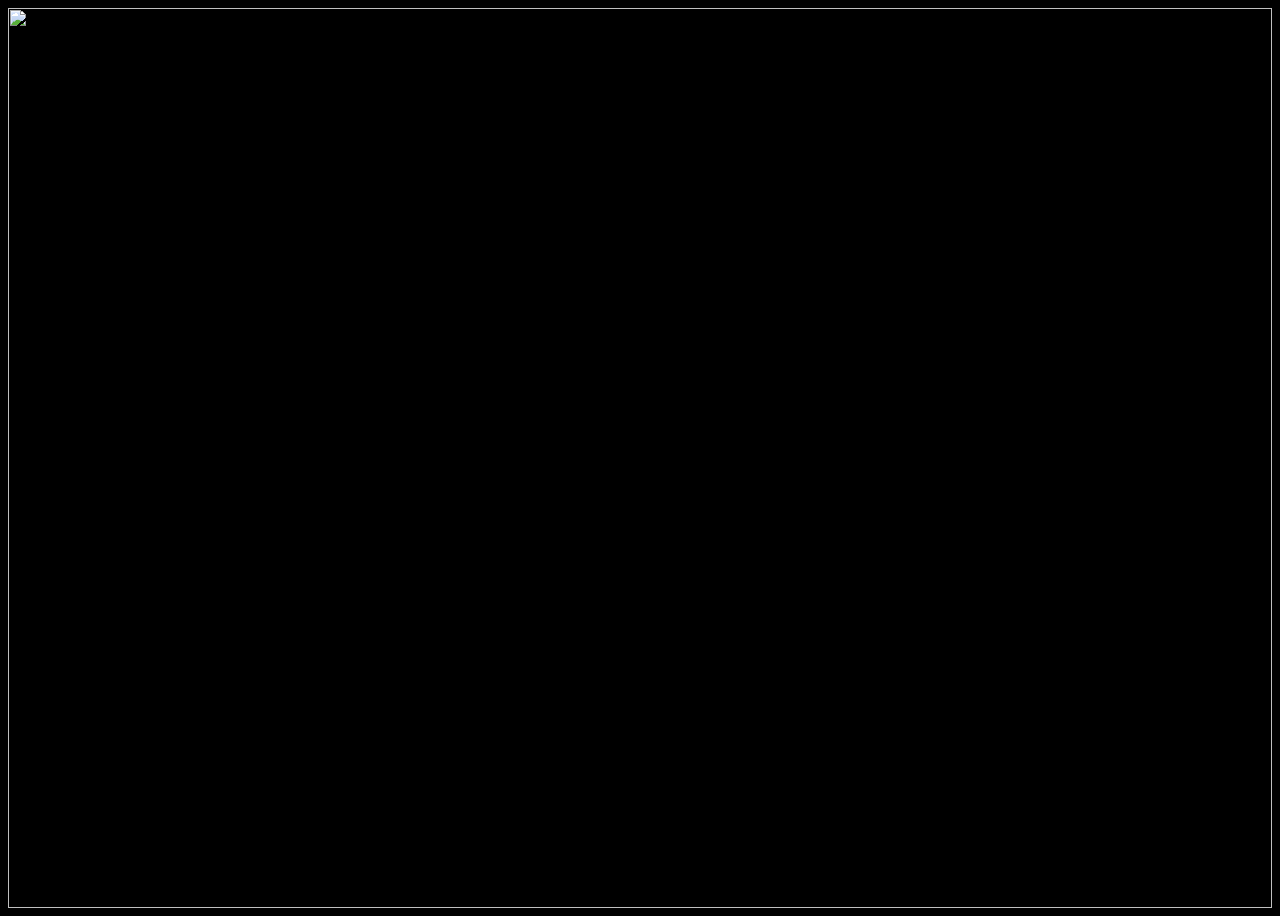
==== egg.html @ 945a16e5 "egg" ====
<style>

</style>
<body style="background-color: #000000; display: flex; justify-content: center; align-items: center; height: 100vh;">
<img src="images/egg.png" alt="Egg" style="width:100%;height:100%;image-rendering: pixelated;">
</body>
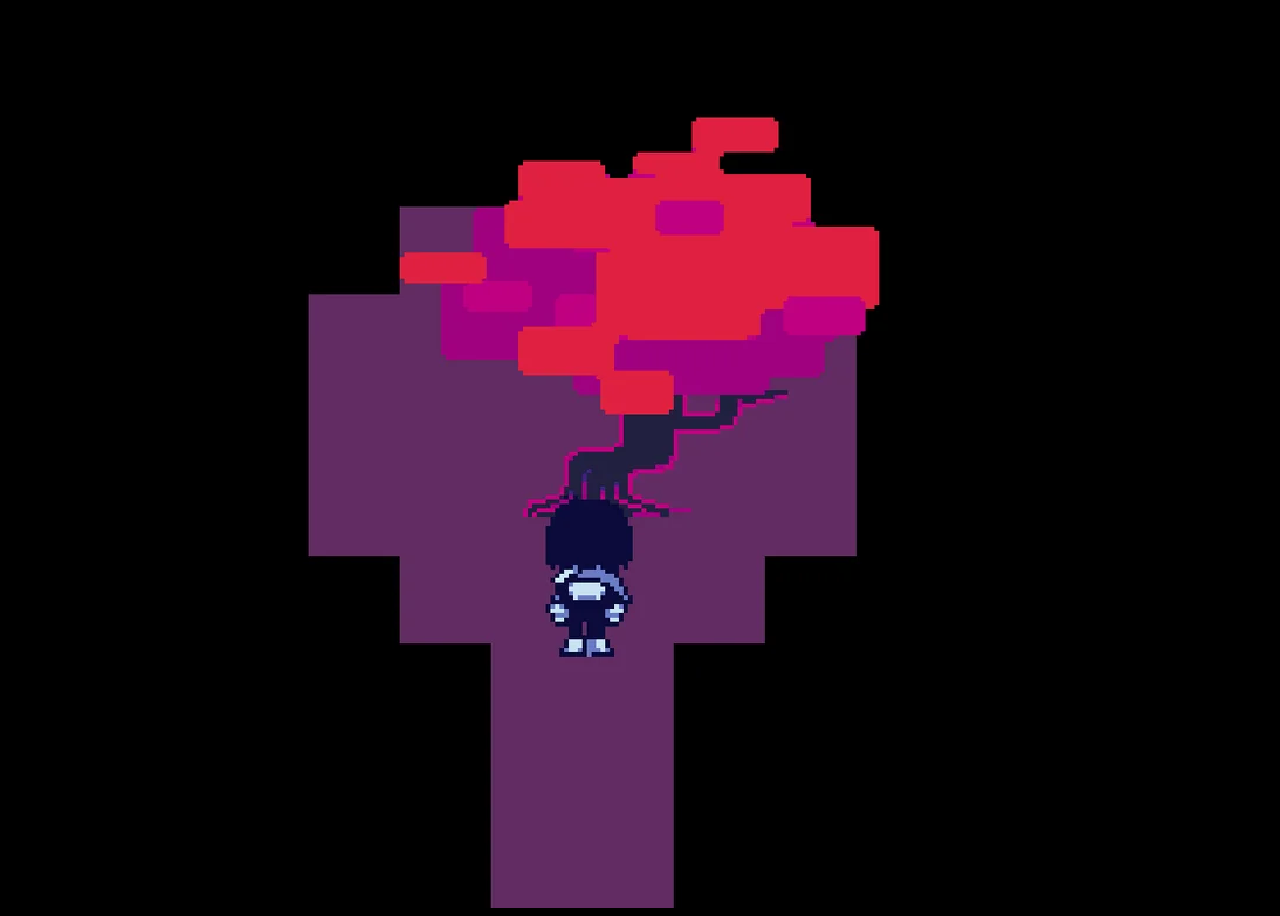
==== commit bb3798a3: "silly me" ====
--- a/egg.html
+++ b/egg.html
@@ -2,5 +2,5 @@
 
 </style>
 <body style="background-color: #000000; display: flex; justify-content: center; align-items: center; height: 100vh;">
-<img src="images/egg.png" alt="Egg" style="width:100%;height:100%;image-rendering: pixelated;">
+<img src="images/egg.webp" alt="Egg" style="width:100%;height:100%;image-rendering: pixelated;">
 </body>
